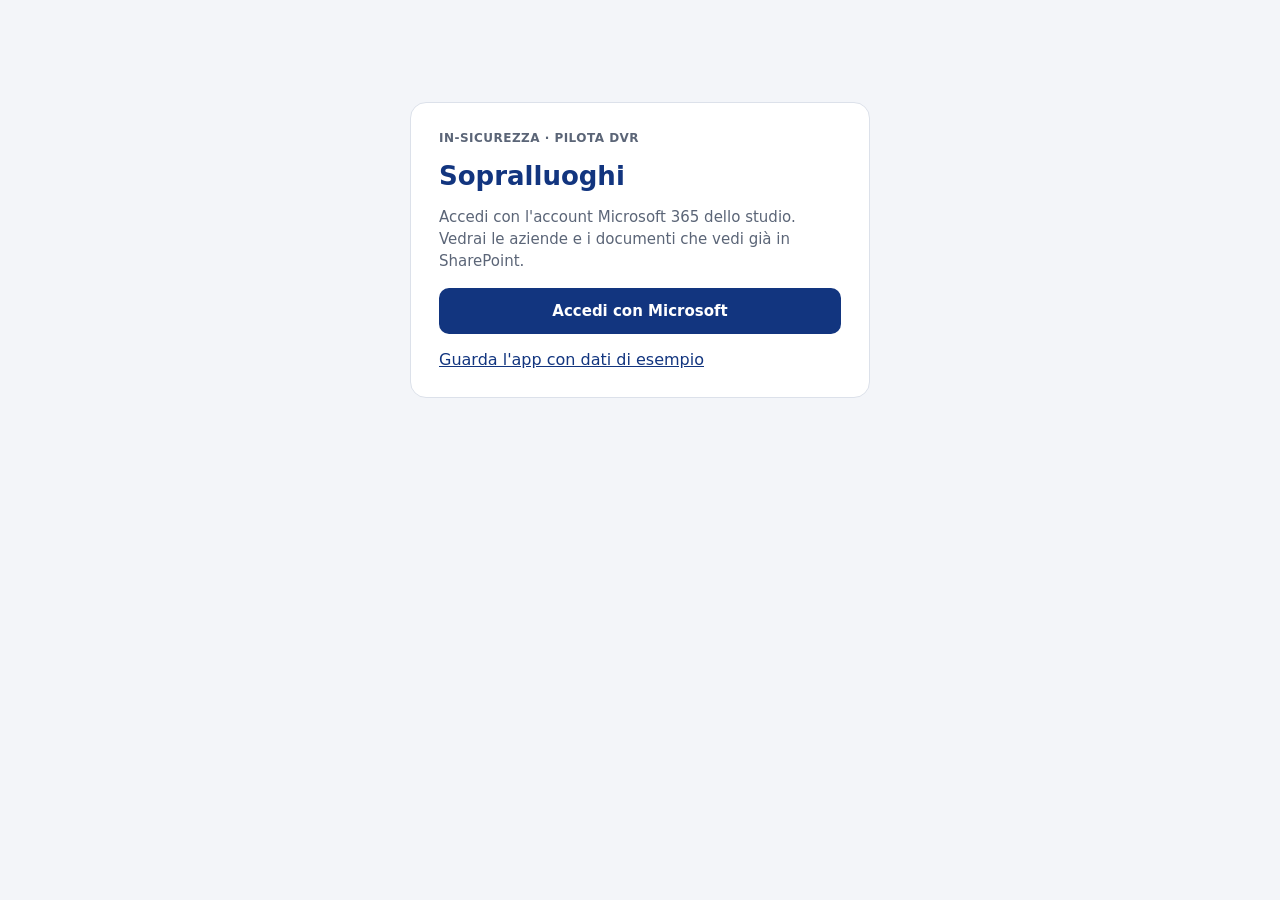
==== index.html @ 89915970 "Add files via upload Prima versione app" ====
<!doctype html>
<html lang="it">
<head>
<meta charset="utf-8">
<meta name="viewport" content="width=device-width, initial-scale=1, viewport-fit=cover">
<title>PILOTA DVR</title>
<meta name="theme-color" content="#12357F">
<meta name="apple-mobile-web-app-capable" content="yes">
<meta name="mobile-web-app-capable" content="yes">
<meta name="apple-mobile-web-app-title" content="PILOTA DVR">
<meta name="apple-mobile-web-app-status-bar-style" content="default">
<link rel="manifest" href="manifest.webmanifest">
<link rel="apple-touch-icon" href="icone/apple-touch-icon.png">
<link rel="icon" type="image/png" href="icone/icona-192.png">
<link rel="stylesheet" href="app.css">
</head>
<body>
<div id="app"><main><p>Caricamento…</p></main></div>
<script src="lib/msal-browser.min.js"></script>
<script src="config.js"></script>
<script type="module" src="app.js"></script>
</body>
</html>
---- app.css ----
/* PILOTA DVR – stile (dalla bozza approvata) */
:root {
  --blu: #12357F; --blu-scuro: #0B2459; --fondo: #F3F5F9; --testo: #1B2433; --grigio: #5B6577;
  --bordo: #DCE1EA; --bordo-campo: #C9D1DE; --arancio: #F2A33A;
}
* { box-sizing: border-box; }
html, body { margin: 0; height: 100%; }
body { background: var(--fondo); color: var(--testo); font-family: -apple-system, "Segoe UI", system-ui, Roboto, sans-serif; -webkit-tap-highlight-color: transparent; }
a { color: var(--blu); } a:hover { color: var(--blu-scuro); }
[hidden] { display: none !important; }

.btn { font-family: inherit; font-size: 15px; font-weight: 700; border: 0; border-radius: 10px; padding: 0 18px; height: 46px; cursor: pointer; background: var(--blu); color: #fff; }
.btn:hover { background: var(--blu-scuro); }
.btn2 { font-family: inherit; font-size: 15px; font-weight: 700; border: 1px solid var(--bordo-campo); border-radius: 10px; padding: 0 16px; height: 46px; cursor: pointer; background: #fff; color: var(--blu); }
.btn2:hover { background: #EEF2F8; }
.btn:disabled, .btn2:disabled { opacity: .5; cursor: default; }
.chip { display: inline-flex; align-items: center; height: 26px; padding: 0 10px; border-radius: 13px; font-size: 13px; font-weight: 700; align-self: flex-start; }
.chip.dafare { background: #E8EDF6; color: var(--blu); }
.chip.bozza { background: #FCE3C4; color: #7A3E00; }
.chip.fatto { background: #E3F3D6; color: #2D4D14; }
.lbl { font-size: 12px; font-weight: 700; color: var(--grigio); letter-spacing: .04em; text-transform: uppercase; }
.chk { display: flex; align-items: center; gap: 8px; font-size: 15px; cursor: pointer; min-height: 44px; }
.chk input { width: 22px; height: 22px; accent-color: var(--blu); }
input[type=search] { font-family: inherit; font-size: 15px; height: 44px; border: 1px solid var(--bordo-campo); border-radius: 10px; padding: 0 12px; background: #fff; color: var(--testo); width: 100%; }

/* barra in alto */
.barra { background: var(--blu); color: #fff; padding: 10px 24px; display: flex; align-items: center; gap: 14px; min-height: 60px; flex-wrap: wrap; }
.barra .titolo { font-weight: 900; font-size: 17px; flex-grow: 1; }
.barra .info { font-size: 13px; color: #C9D4EE; }
.barra .btn2 { height: 40px; background: transparent; color: #fff; border-color: #6F86BE; }
.barra .btn2:hover { background: rgba(255,255,255,.1); }
.offline { background: var(--arancio); color: var(--testo); border-radius: 13px; padding: 3px 10px; font-size: 13px; font-weight: 700; }

main { padding: 22px 24px 40px; max-width: 1180px; margin: 0 auto; }

/* accesso */
.accesso { max-width: 460px; margin: 80px auto; background: #fff; border: 1px solid var(--bordo); border-radius: 16px; padding: 28px; display: flex; flex-direction: column; gap: 16px; }
.accesso h1 { margin: 0; font-size: 26px; font-weight: 900; color: var(--blu); }
.accesso p { margin: 0; color: var(--grigio); font-size: 15px; line-height: 1.45; }

/* elenco aziende */
.testa { display: flex; align-items: flex-end; gap: 16px; flex-wrap: wrap; margin-bottom: 16px; }
.testa h1 { margin: 0; font-size: 28px; font-weight: 900; color: var(--blu); }
.testa .sotto { font-size: 14px; color: var(--grigio); }
.filtri { display: flex; gap: 8px; flex-wrap: wrap; margin: 12px 0 16px; }
.filtro { font-family: inherit; font-size: 14px; font-weight: 700; height: 40px; padding: 0 14px; border-radius: 20px; border: 1px solid var(--bordo-campo); background: #fff; color: var(--testo); cursor: pointer; }
.filtro.on { background: var(--blu); border-color: var(--blu); color: #fff; }
.griglia { display: grid; grid-template-columns: repeat(2, minmax(0, 1fr)); gap: 12px; }
.card { font-family: inherit; text-align: left; background: #fff; border: 1px solid var(--bordo); border-radius: 14px; padding: 16px 18px; cursor: pointer; display: flex; flex-direction: column; gap: 8px; color: var(--testo); }
.card:hover { border-color: var(--blu); }
.card .nome { font-size: 17px; font-weight: 900; }
.card .det { font-size: 14px; color: var(--grigio); }
.avviso { background: #FFF6E5; border: 1px solid #F2D29B; color: #5C3A00; border-radius: 12px; padding: 12px 16px; font-size: 14px; margin-bottom: 14px; line-height: 1.45; }
.errore { background: #FDECEC; border: 1px solid #F3B9B9; color: #8A1C1C; border-radius: 12px; padding: 12px 16px; font-size: 14px; margin-bottom: 14px; white-space: pre-wrap; }
.vuoto { text-align: center; color: var(--grigio); padding: 40px 0; grid-column: 1 / -1; }
.piede { margin-top: 30px; font-size: 13px; color: var(--grigio); text-align: center; }

/* schermata azienda */
.tabs { display: flex; gap: 4px; flex-wrap: wrap; padding: 0 24px; background: var(--blu); }
.tab { font-family: inherit; font-size: 14px; font-weight: 700; border: 0; height: 44px; padding: 0 14px; border-radius: 9px 9px 0 0; cursor: pointer; background: transparent; color: #C9D4EE; }
.tab.on { background: var(--fondo); color: var(--blu); }
.box { background: #fff; border: 1px solid var(--bordo); border-radius: 14px; padding: 18px; }

@media (max-width: 760px) {
  .griglia { grid-template-columns: 1fr; }
  main { padding: 16px; }
  .barra { padding: 10px 16px; }
}
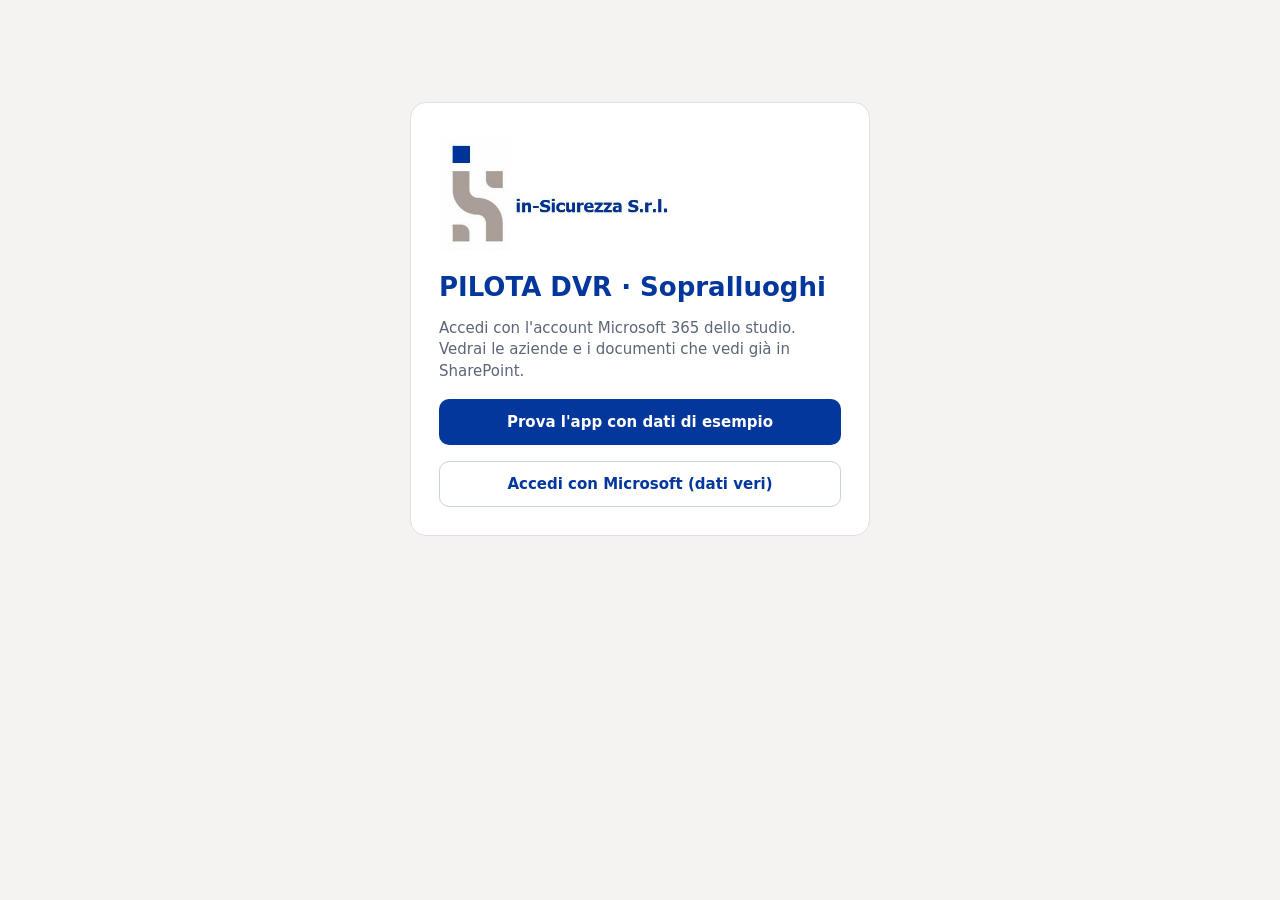
==== commit 6c1ac902: "Add files via upload" ====
--- a/index.html
+++ b/index.html
@@ -4,7 +4,7 @@
 <meta charset="utf-8">
 <meta name="viewport" content="width=device-width, initial-scale=1, viewport-fit=cover">
 <title>PILOTA DVR</title>
-<meta name="theme-color" content="#12357F">
+<meta name="theme-color" content="#03379C">
 <meta name="apple-mobile-web-app-capable" content="yes">
 <meta name="mobile-web-app-capable" content="yes">
 <meta name="apple-mobile-web-app-title" content="PILOTA DVR">
--- a/app.css
+++ b/app.css
@@ -1,51 +1,122 @@
 /* PILOTA DVR – stile (dalla bozza approvata) */
 :root {
-  --blu: #12357F; --blu-scuro: #0B2459; --fondo: #F3F5F9; --testo: #1B2433; --grigio: #5B6577;
+  --blu: #03379C; --blu-scuro: #022B7A; --grigio-marchio: #A89D99; --fondo: #F4F3F2; --testo: #1B2433; --grigio: #5B6577;
   --bordo: #DCE1EA; --bordo-campo: #C9D1DE; --arancio: #F2A33A;
 }
 * { box-sizing: border-box; }
-html, body { margin: 0; height: 100%; }
+html, body { margin: 0; min-height: 100%; }
 body { background: var(--fondo); color: var(--testo); font-family: -apple-system, "Segoe UI", system-ui, Roboto, sans-serif; -webkit-tap-highlight-color: transparent; }
 a { color: var(--blu); } a:hover { color: var(--blu-scuro); }
 [hidden] { display: none !important; }
+h1, h2, h3 { margin: 0; }
+h2 { font-size: 22px; font-weight: 900; }
+h3 { font-size: 18px; font-weight: 900; }
 
-.btn { font-family: inherit; font-size: 15px; font-weight: 700; border: 0; border-radius: 10px; padding: 0 18px; height: 46px; cursor: pointer; background: var(--blu); color: #fff; }
+/* pulsanti e campi */
+.btn { font-family: inherit; font-size: 15px; font-weight: 700; border: 0; border-radius: 10px; padding: 0 18px; min-height: 46px; cursor: pointer; background: var(--blu); color: #fff; }
 .btn:hover { background: var(--blu-scuro); }
-.btn2 { font-family: inherit; font-size: 15px; font-weight: 700; border: 1px solid var(--bordo-campo); border-radius: 10px; padding: 0 16px; height: 46px; cursor: pointer; background: #fff; color: var(--blu); }
+.btn.verde { background: #2D6A1F; }
+a.btn { display: inline-flex; align-items: center; justify-content: center; text-decoration: none; color: #fff; }
+a.btn:hover { color: #fff; }
+.btn2 { font-family: inherit; font-size: 15px; font-weight: 700; border: 1px solid var(--bordo-campo); border-radius: 10px; padding: 0 16px; min-height: 46px; cursor: pointer; background: #fff; color: var(--blu); display: inline-flex; align-items: center; justify-content: center; text-decoration: none; }
 .btn2:hover { background: #EEF2F8; }
+.btn2.piccolo { min-height: 40px; font-size: 14px; }
+.btn2.file { align-self: flex-start; }
 .btn:disabled, .btn2:disabled { opacity: .5; cursor: default; }
-.chip { display: inline-flex; align-items: center; height: 26px; padding: 0 10px; border-radius: 13px; font-size: 13px; font-weight: 700; align-self: flex-start; }
-.chip.dafare { background: #E8EDF6; color: var(--blu); }
+input[type=search], input[type=text], input[type=date], select, textarea {
+  font-family: inherit; font-size: 16px; min-height: 44px; border: 1px solid var(--bordo-campo); border-radius: 10px; padding: 8px 12px; background: #fff; color: var(--testo); width: 100%; }
+textarea { resize: vertical; }
+input[type=file] { font-family: inherit; font-size: 15px; }
+.chk { display: flex; align-items: center; gap: 8px; font-size: 15px; cursor: pointer; min-height: 44px; white-space: nowrap; }
+.chk input { width: 22px; height: 22px; accent-color: var(--blu); }
+
+/* etichette e chip */
+.lbl { font-size: 12px; font-weight: 700; color: var(--grigio); letter-spacing: .04em; text-transform: uppercase; }
+.sotto { font-size: 14px; color: var(--grigio); font-weight: 400; }
+.chips { display: flex; gap: 6px; flex-wrap: wrap; align-items: center; }
+.chip { display: inline-flex; align-items: center; min-height: 26px; padding: 2px 10px; border-radius: 13px; font-size: 13px; font-weight: 700; align-self: flex-start; }
+.chip.dafare, .chip.mans { background: #E8EDF6; color: var(--blu); }
 .chip.bozza { background: #FCE3C4; color: #7A3E00; }
 .chip.fatto { background: #E3F3D6; color: #2D4D14; }
-.lbl { font-size: 12px; font-weight: 700; color: var(--grigio); letter-spacing: .04em; text-transform: uppercase; }
-.chk { display: flex; align-items: center; gap: 8px; font-size: 15px; cursor: pointer; min-height: 44px; }
-.chk input { width: 22px; height: 22px; accent-color: var(--blu); }
-input[type=search] { font-family: inherit; font-size: 15px; height: 44px; border: 1px solid var(--bordo-campo); border-radius: 10px; padding: 0 12px; background: #fff; color: var(--testo); width: 100%; }
+.chip.scaduto, .chip.ai { background: #F8C9C9; color: #6B1D1D; }
+.chip.ps { background: #D6EFBF; color: #2D4D14; }
+.chip.nuovo { background: #DCEBFF; color: #0B3A8C; }
+.chip.acca { background: #FCE3C4; color: #7A3E00; }
+.scelta { font-family: inherit; font-size: 14px; font-weight: 700; min-height: 40px; padding: 0 14px; border-radius: 20px; cursor: pointer; background: #fff; color: var(--blu); border: 1px solid var(--bordo-campo); }
+.scelta.on { background: var(--blu); color: #fff; border-color: var(--blu); }
+.scelta.on.ai { background: #B42318; border-color: #B42318; }
+.scelta.on.ps { background: #2D6A1F; border-color: #2D6A1F; }
+.scelta.on.alt { background: #8A6100; border-color: #8A6100; }
+.scelta-chk { cursor: pointer; }
+.scelta-chk input { position: absolute; opacity: 0; pointer-events: none; }
+.scelta-chk span { display: inline-flex; align-items: center; font-size: 14px; font-weight: 700; min-height: 40px; padding: 0 14px; border-radius: 20px; background: #fff; color: var(--blu); border: 1px solid var(--bordo-campo); }
+.scelta-chk input:checked + span { background: var(--blu); color: #fff; border-color: var(--blu); }
+.scelta-chk input:focus-visible + span { outline: 2px solid var(--arancio); }
 
 /* barra in alto */
-.barra { background: var(--blu); color: #fff; padding: 10px 24px; display: flex; align-items: center; gap: 14px; min-height: 60px; flex-wrap: wrap; }
+.barra { background: var(--blu); color: #fff; padding: 10px 24px; display: flex; align-items: center; gap: 14px; min-height: 64px; flex-wrap: wrap; }
 .barra .titolo { font-weight: 900; font-size: 17px; flex-grow: 1; }
-.barra .info { font-size: 13px; color: #C9D4EE; }
-.barra .btn2 { height: 40px; background: transparent; color: #fff; border-color: #6F86BE; }
+.barra .titolo-az { font-size: 20px; font-weight: 900; white-space: nowrap; overflow: hidden; text-overflow: ellipsis; }
+.barra .info { font-size: 13px; color: #D3DCF0; }
+.barra .btn2 { min-height: 40px; background: transparent; color: #fff; border-color: rgba(255,255,255,.45); }
 .barra .btn2:hover { background: rgba(255,255,255,.1); }
+.barra .btn.invia { background: #fff; color: var(--blu); }
+.barra .btn.invia:hover { background: #E9EDF7; }
 .offline { background: var(--arancio); color: var(--testo); border-radius: 13px; padding: 3px 10px; font-size: 13px; font-weight: 700; }
 
-main { padding: 22px 24px 40px; max-width: 1180px; margin: 0 auto; }
+main { padding: 22px 24px 48px; max-width: 1180px; margin: 0 auto; }
 
-/* accesso */
-.accesso { max-width: 460px; margin: 80px auto; background: #fff; border: 1px solid var(--bordo); border-radius: 16px; padding: 28px; display: flex; flex-direction: column; gap: 16px; }
-.accesso h1 { margin: 0; font-size: 26px; font-weight: 900; color: var(--blu); }
-.accesso p { margin: 0; color: var(--grigio); font-size: 15px; line-height: 1.45; }
+/* impaginazione */
+.cresce { flex-grow: 1; }
+.colonna { display: flex; flex-direction: column; gap: 8px; }
+.destra { align-items: flex-end; }
+.nowrap { white-space: nowrap; }
+.riga-titolo { display: flex; align-items: center; gap: 12px; margin-bottom: 14px; flex-wrap: wrap; }
+.riga-titolo h2, .riga-titolo h3 { flex-grow: 1; }
+.griglia { display: grid; grid-template-columns: repeat(2, minmax(0, 1fr)); gap: 12px; }
+.griglia3 { display: grid; grid-template-columns: repeat(3, minmax(0, 1fr)); gap: 12px; }
+.box { background: #fff; border: 1px solid var(--bordo); border-radius: 14px; padding: 16px 18px; }
+.box.evidenza { border: 2px solid var(--blu); }
+.campo { background: #fff; border: 1px solid var(--bordo); border-radius: 12px; padding: 12px 14px; display: flex; flex-direction: column; gap: 6px; font-size: 15px; }
+.riga { display: flex; align-items: center; gap: 14px; background: #fff; border: 1px solid var(--bordo); border-radius: 12px; padding: 10px 16px; min-height: 56px; }
+.riga.alto { align-items: flex-start; }
+.riga.spento { opacity: .55; }
+.riga.risolta { background: #EEF7E8; }
+.riga .apri { font-family: inherit; background: transparent; border: 0; text-align: left; cursor: pointer; flex-grow: 1; display: flex; flex-direction: column; gap: 6px; padding: 4px 0; color: var(--testo); }
+.nome-riga { font-size: 17px; font-weight: 700; }
+.freccia { font-size: 26px; color: #8A94A6; }
+.riga-sottile { display: flex; gap: 10px; align-items: center; border-top: 1px solid #EEF1F5; padding-top: 8px; font-size: 14px; }
+.modulo { display: grid; grid-template-columns: repeat(2, minmax(0, 1fr)); gap: 12px 16px; align-items: end; margin-bottom: 14px; }
+.modulo.stretto { margin-bottom: 0; padding: 0; border: 0; }
+.modulo .intero { grid-column: 1 / -1; }
+
+/* corsi */
+.gruppo { display: flex; flex-direction: column; gap: 6px; margin-bottom: 14px; }
+.titolo-gruppo { display: flex; align-items: center; gap: 8px; }
+.pallino { width: 12px; height: 12px; border-radius: 6px; display: inline-block; }
+.corso { display: flex; align-items: center; gap: 12px; border-radius: 10px; padding: 10px 14px; flex-wrap: wrap; }
+.corso.spento { opacity: .6; }
+.data-corso { font-size: 14px; min-width: 120px; }
+.scad { font-size: 14px; font-weight: 700; text-align: right; }
+.scad.scaduto { color: #9B1C1C; }
+.scad.attenzione { color: #8A4B00; }
+.scad.spento { color: var(--grigio); font-weight: 400; }
+
+/* foto */
+.foto { display: flex; gap: 8px; flex-wrap: wrap; }
+.mini { width: 120px; height: 90px; border-radius: 8px; background: #DCE1EA; display: flex; align-items: center; justify-content: center; font-size: 12px; color: var(--grigio); overflow: hidden; }
+.mini.nuova { outline: 2px solid #0B3A8C; }
+.mini img, .mini video { width: 100%; height: 100%; object-fit: cover; }
 
 /* elenco aziende */
+.accesso { max-width: 460px; margin: 80px auto; background: #fff; border: 1px solid var(--bordo); border-radius: 16px; padding: 28px; display: flex; flex-direction: column; gap: 16px; }
+.accesso h1 { font-size: 26px; font-weight: 900; color: var(--blu); }
+.accesso p { margin: 0; color: var(--grigio); font-size: 15px; line-height: 1.45; }
 .testa { display: flex; align-items: flex-end; gap: 16px; flex-wrap: wrap; margin-bottom: 16px; }
-.testa h1 { margin: 0; font-size: 28px; font-weight: 900; color: var(--blu); }
-.testa .sotto { font-size: 14px; color: var(--grigio); }
+.testa h1 { font-size: 28px; font-weight: 900; color: var(--blu); }
 .filtri { display: flex; gap: 8px; flex-wrap: wrap; margin: 12px 0 16px; }
-.filtro { font-family: inherit; font-size: 14px; font-weight: 700; height: 40px; padding: 0 14px; border-radius: 20px; border: 1px solid var(--bordo-campo); background: #fff; color: var(--testo); cursor: pointer; }
+.filtro { font-family: inherit; font-size: 14px; font-weight: 700; min-height: 40px; padding: 0 14px; border-radius: 20px; border: 1px solid var(--bordo-campo); background: #fff; color: var(--testo); cursor: pointer; }
 .filtro.on { background: var(--blu); border-color: var(--blu); color: #fff; }
-.griglia { display: grid; grid-template-columns: repeat(2, minmax(0, 1fr)); gap: 12px; }
 .card { font-family: inherit; text-align: left; background: #fff; border: 1px solid var(--bordo); border-radius: 14px; padding: 16px 18px; cursor: pointer; display: flex; flex-direction: column; gap: 8px; color: var(--testo); }
 .card:hover { border-color: var(--blu); }
 .card .nome { font-size: 17px; font-weight: 900; }
@@ -55,14 +126,59 @@
 .vuoto { text-align: center; color: var(--grigio); padding: 40px 0; grid-column: 1 / -1; }
 .piede { margin-top: 30px; font-size: 13px; color: var(--grigio); text-align: center; }
 
-/* schermata azienda */
+/* schede dell'azienda */
 .tabs { display: flex; gap: 4px; flex-wrap: wrap; padding: 0 24px; background: var(--blu); }
-.tab { font-family: inherit; font-size: 14px; font-weight: 700; border: 0; height: 44px; padding: 0 14px; border-radius: 9px 9px 0 0; cursor: pointer; background: transparent; color: #C9D4EE; }
+.tab { font-family: inherit; font-size: 15px; font-weight: 700; border: 0; min-height: 46px; padding: 0 16px; border-radius: 9px 9px 0 0; cursor: pointer; background: transparent; color: #D3DCF0; }
 .tab.on { background: var(--fondo); color: var(--blu); }
-.box { background: #fff; border: 1px solid var(--bordo); border-radius: 14px; padding: 18px; }
+.invio { max-width: 640px; margin: 0 auto; gap: 12px; }
+.ok-box { background: #E3F3D6; color: #2D4D14; border-radius: 10px; padding: 14px; font-size: 15px; font-weight: 700; }
 
 @media (max-width: 760px) {
-  .griglia { grid-template-columns: 1fr; }
+  .griglia, .griglia3, .modulo { grid-template-columns: 1fr; }
   main { padding: 16px; }
   .barra { padding: 10px 16px; }
+  .tabs { padding: 0 8px; }
+  .riga { flex-wrap: wrap; }
 }
+
+/* MoVaRisCh */
+.chip.classe1 { background: #E3F3D6; color: #2D4D14; }
+.chip.classe2 { background: #FFF1C2; color: #6B5000; }
+.chip.classe3 { background: #FCE3C4; color: #7A3E00; }
+.chip.classe4 { background: #F8C9C9; color: #8A1C1C; }
+.chip.classe5 { background: #7B1A2C; color: #fff; }
+.box.mov { margin-top: 12px; }
+.box.mov .modulo { grid-template-columns: repeat(4, minmax(0, 1fr)); margin: 4px 0 0; }
+.risultato { display: flex; gap: 18px; align-items: center; border-radius: 12px; padding: 12px 16px; flex-wrap: wrap; }
+.risultato > div { display: flex; flex-direction: column; gap: 2px; }
+.risultato b { font-size: 17px; } .risultato b.grande { font-size: 24px; }
+.risultato.classe1 { background: #E3F3D6; } .risultato.classe2 { background: #FFF1C2; } .risultato.classe3 { background: #FCE3C4; }
+.risultato.classe4 { background: #F8C9C9; } .risultato.classe5 { background: #F5E0E5; border: 2px solid #7B1A2C; }
+@media (max-width: 1000px) { .box.mov .modulo { grid-template-columns: repeat(2, minmax(0, 1fr)); } }
+@media (max-width: 760px) { .box.mov .modulo { grid-template-columns: 1fr; } }
+
+/* note, ricevuta, firma */
+.note-grandi { min-height: 60vh; font-size: 17px; line-height: 1.5; }
+.firma { width: 100%; max-width: 900px; aspect-ratio: 900 / 260; background: #fff; border: 2px dashed var(--bordo-campo); border-radius: 12px; touch-action: none; }
+.lettera { background: #fff; border: 1px solid var(--bordo); border-radius: 8px; padding: 32px 40px; max-width: 760px; font-family: Lato, "Segoe UI", sans-serif; font-size: 15px; line-height: 1.5; color: #000; }
+.lettera .logo-lettera { width: 220px; }
+.lettera .destinatario { margin: 16px 0 16px 50%; }
+.lettera .voci { line-height: 1.9; }
+.lettera .firma-lettera { width: 260px; border-bottom: 1px solid #000; }
+.evidenza-sds { background: #EEF2F8; border-radius: 10px; padding: 10px 12px; }
+input[type=email] { font-family: inherit; font-size: 16px; min-height: 44px; border: 1px solid var(--bordo-campo); border-radius: 10px; padding: 8px 12px; width: 100%; }
+@media print {
+  body.stampa-lettera * { visibility: hidden; }
+  body.stampa-lettera #lettera, body.stampa-lettera #lettera * { visibility: visible; }
+  body.stampa-lettera #lettera { position: absolute; left: 0; top: 0; border: 0; max-width: none; }
+}
+
+/* identità in-Sicurezza: blu #03379C, grigio #A89D99, bianco */
+.barra { border-bottom: 4px solid var(--grigio-marchio); }
+.tabs { border-bottom: 4px solid var(--grigio-marchio); }
+.azienda-barra { border-bottom: 0; }
+.marchio { width: 40px; height: 40px; border-radius: 9px; background: #fff; display: inline-flex; align-items: center; justify-content: center; flex-shrink: 0; }
+.marchio img { width: 32px; height: 32px; }
+.accesso .logo-accesso { width: 240px; max-width: 100%; }
+.card:hover { border-color: var(--grigio-marchio); }
+.lbl { color: #6E6460; }
